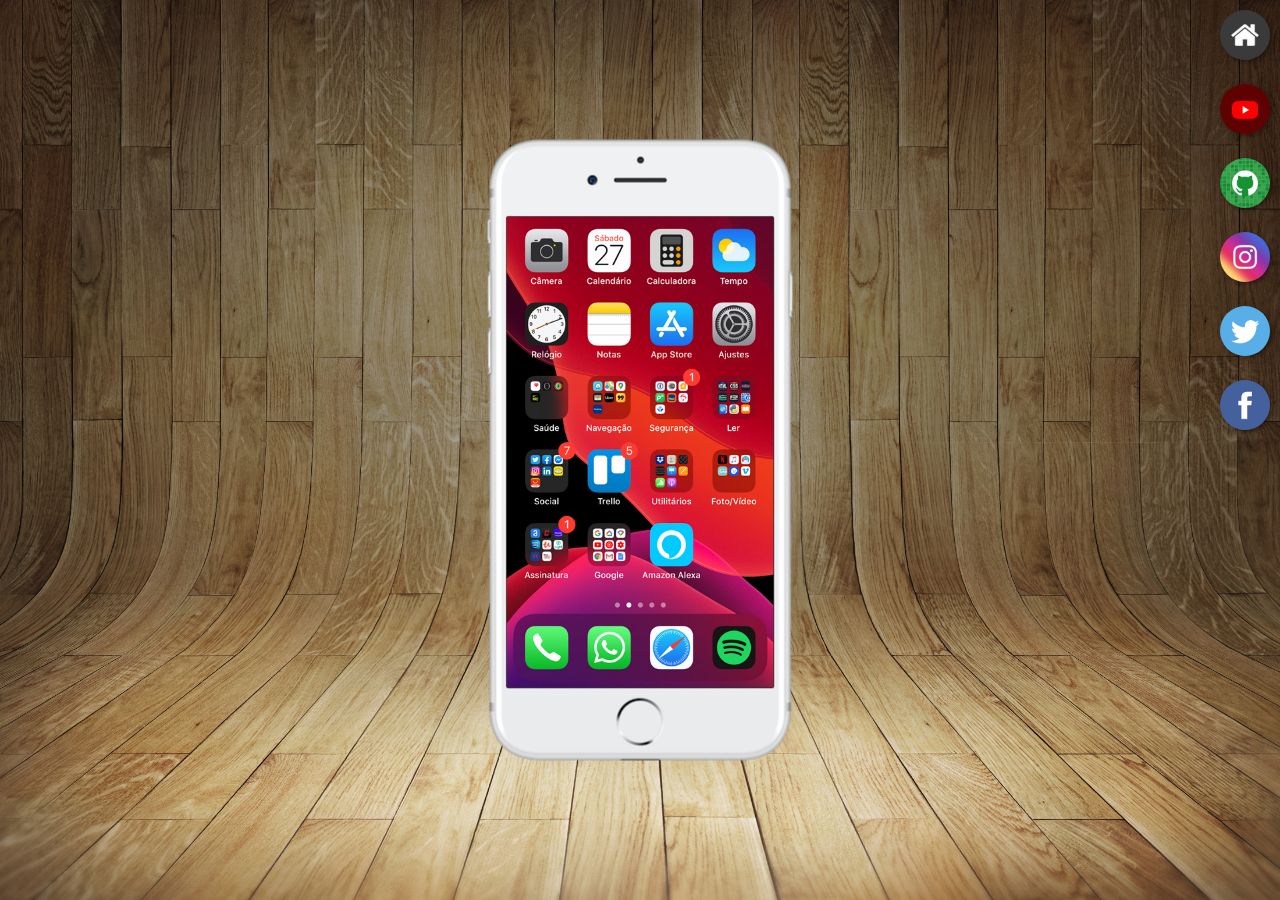
==== index.html @ 4fe433a0 "criando projeto" ====
<!DOCTYPE html>
<html lang="pt-br">
<head>
    <meta charset="UTF-8">
    <meta name="viewport" content="width=device-width, initial-scale=1.0">
    <link rel="shortcut icon" href="favicon.ico" type="image/x-icon">
    <link rel="stylesheet" href="estilos/style.css">
    <title>Projeto Redes Sociais</title>
</head>
<body>
    <main>
        <section id="telefone">
            <iframe src="home.html" name="tela" id="tela" frameborder="0">
                Seu navegador não é compativel com isso.
            </iframe>


        </section>

        <section id="redes-sociais">
            <a href="home.html" target="tela"> <img src="imagens/logo-home.jpg" alt="home"></a> <br>
            <a href="youtube.html" target="tela"> <img src="imagens/logo-youtube.jpg" alt="YouTube"></a> <br>
            <a href="github.html" target="tela"><img src="imagens/logo-github.jpg" alt="GitHub"></a> <br>
            <a href="instagram.html" target="tela"> <img src="imagens/logo-instagram.jpg" alt="Instagram"></a> <br>
            <a href="twitter.html" target="tela"> <img src="imagens/logo-twitter.jpg" alt="Twitter"></a> <br>
            <a href="facebook.html" target="tela"> <img src="imagens/logo-facebook.jpg" alt="Facebook"></a> <br>

        </section>
    </main>
    
</body>
</html>
---- estilos/style.css ----
@charset "UTF-8";

*{
    margin: 0px;
    padding: 0px;
    font-family: Arial, Helvetica, sans-serif;
}

html, body{
    height: 100vh;
    width: 100vw;
    background-color: black;
}

body{
    background: url(../imagens/fundo-madeira.jpg) no-repeat top center;
    background-size: cover;
    background-attachment: fixed;


}

main{
    height: 100vh;
    position: relative;
    
}

section#telefone{
    position: absolute;
    top: 50%;
    left: 50%;
    transform: translate(-50%, -50%);

    height: 627px;
    width: 311px;
    background-color: blue;
    background: url('../imagens/frame-iphone.png') no-repeat;

   
}

iframe#tela {

    position: relative;
    top: 80px;
    left: 22px;
    width: 267px;
    height: 471px;
}

section#redes-sociais{
    text-align: right;
}

section#redes-sociais  img {
    width: 50px;
    margin: 10px;
    border-radius: 50%;
    box-shadow: 2px 2px 5px rgba(0, 0, 0, 0.400);
    box-sizing: border-box;
    

}

section#redes-sociais img:hover {
    border: 2px solid rgba(255, 255, 255, 0.604);
    transform: translate(-3px, -3px);
    box-shadow: 5px 5px 10px rgba(0, 0, 0, 0.513);
    transition: transform .4s, border .5s;
}
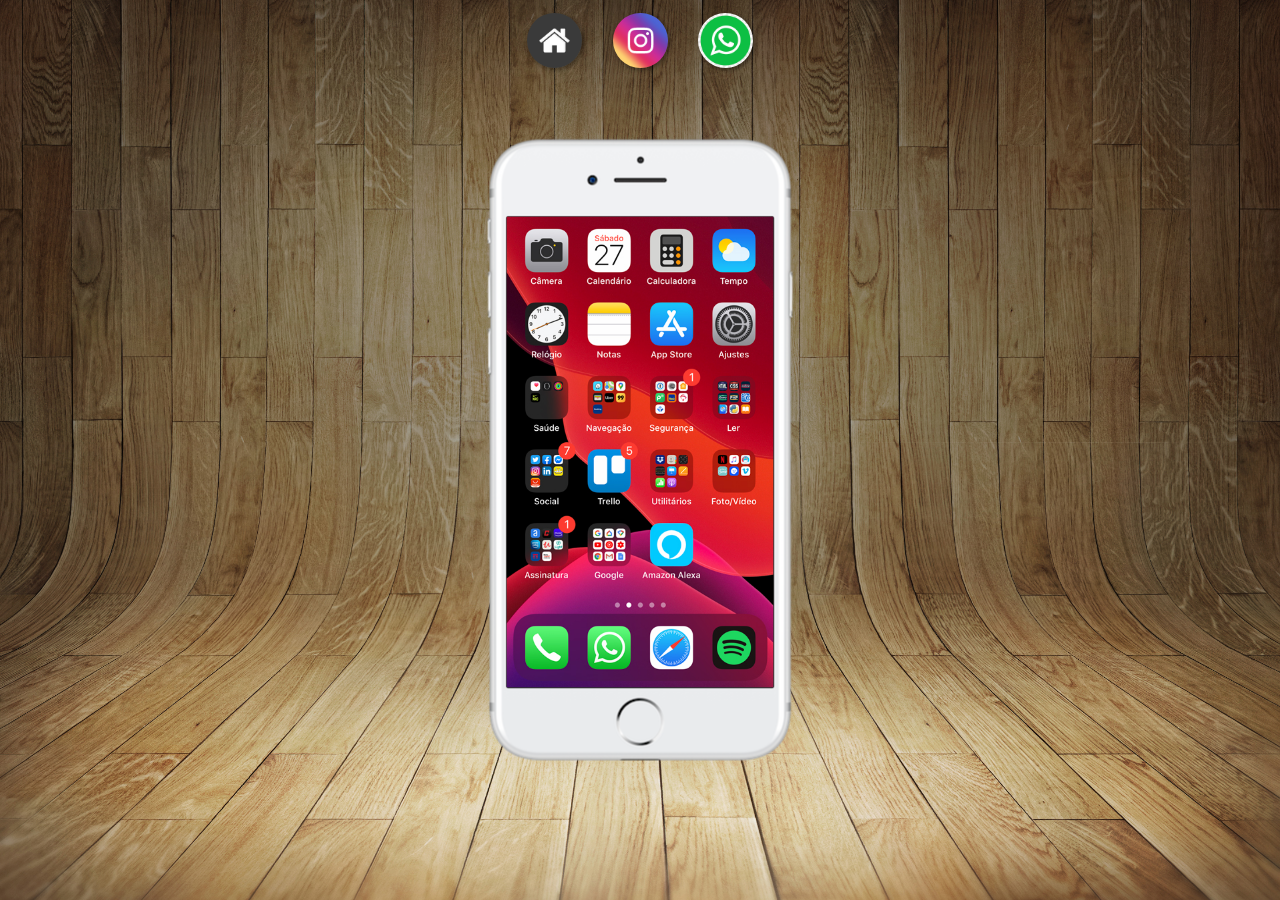
==== commit 28941a5d: "salvando projeto" ====
--- a/index.html
+++ b/index.html
@@ -18,12 +18,9 @@
         </section>
 
         <section id="redes-sociais">
-            <a href="home.html" target="tela"> <img src="imagens/logo-home.jpg" alt="home"></a> <br>
-            <a href="youtube.html" target="tela"> <img src="imagens/logo-youtube.jpg" alt="YouTube"></a> <br>
-            <a href="github.html" target="tela"><img src="imagens/logo-github.jpg" alt="GitHub"></a> <br>
-            <a href="instagram.html" target="tela"> <img src="imagens/logo-instagram.jpg" alt="Instagram"></a> <br>
-            <a href="twitter.html" target="tela"> <img src="imagens/logo-twitter.jpg" alt="Twitter"></a> <br>
-            <a href="facebook.html" target="tela"> <img src="imagens/logo-facebook.jpg" alt="Facebook"></a> <br>
+            <a href="home.html" target="tela"> <img src="imagens/logo-home.jpg" alt="home"></a> 
+            <a href="instagram.html" target="tela"> <img src="imagens/logo-instagram.jpg" alt="Instagram"></a> 
+            <a href="whatsapp.html" target="tela"><img src="imagens/logo-whatsapp.jpg" alt="GitHub"></a> 
 
         </section>
     </main>
--- a/estilos/style.css
+++ b/estilos/style.css
@@ -50,12 +50,12 @@
 }
 
 section#redes-sociais{
-    text-align: right;
+    text-align: center;
 }
 
 section#redes-sociais  img {
-    width: 50px;
-    margin: 10px;
+    width: 55px;
+    margin: 13px;
     border-radius: 50%;
     box-shadow: 2px 2px 5px rgba(0, 0, 0, 0.400);
     box-sizing: border-box;
@@ -64,7 +64,7 @@
 }
 
 section#redes-sociais img:hover {
-    border: 2px solid rgba(255, 255, 255, 0.604);
+    border: 2px solid rgba(0, 0, 255, 0.712);
     transform: translate(-3px, -3px);
     box-shadow: 5px 5px 10px rgba(0, 0, 0, 0.513);
     transition: transform .4s, border .5s;
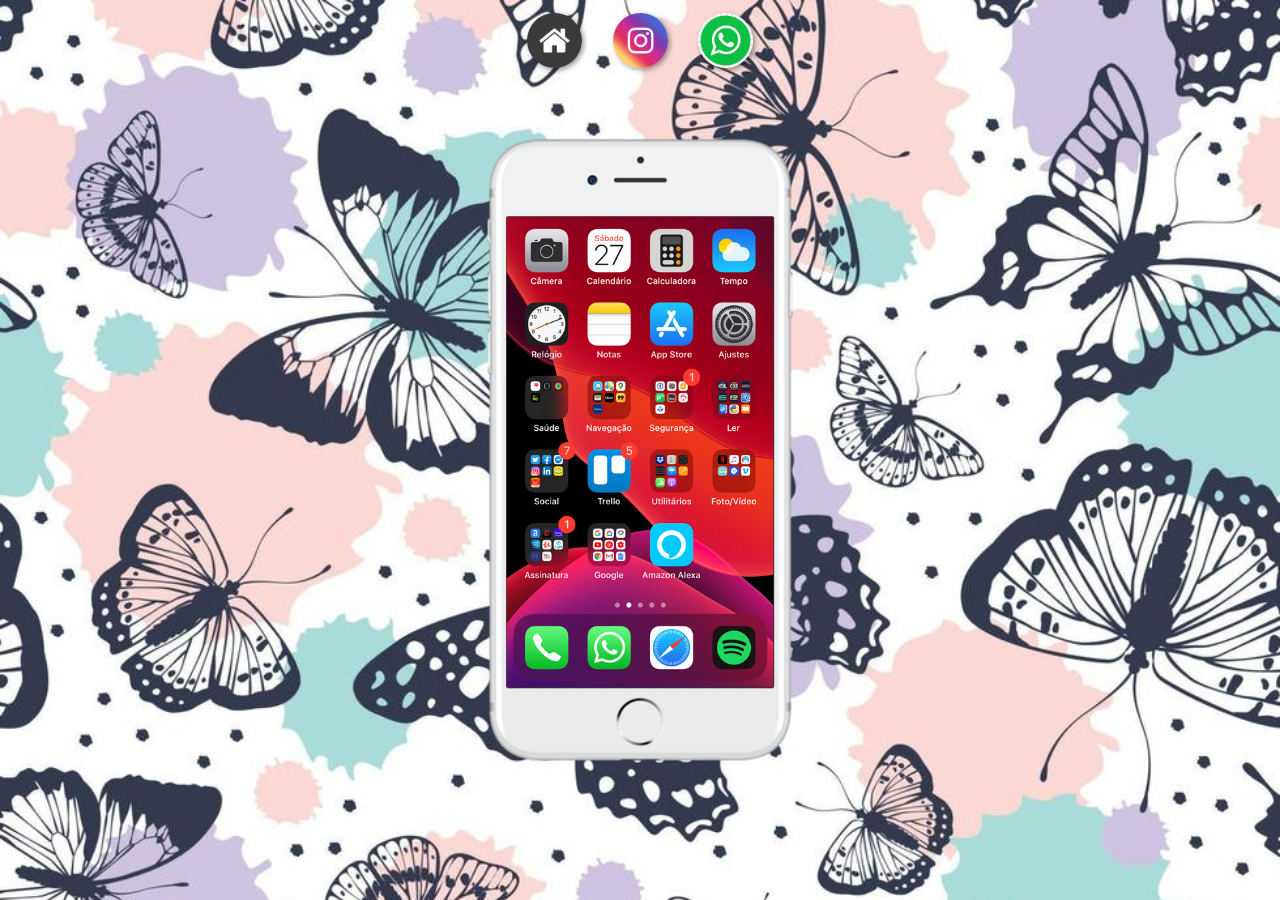
==== commit 08e112e1: "atualizacao plano de fundo" ====
--- a/index.html
+++ b/index.html
@@ -20,7 +20,7 @@
         <section id="redes-sociais">
             <a href="home.html" target="tela"> <img src="imagens/logo-home.jpg" alt="home"></a> 
             <a href="instagram.html" target="tela"> <img src="imagens/logo-instagram.jpg" alt="Instagram"></a> 
-            <a href="whatsapp.html" target="tela"><img src="imagens/logo-whatsapp.jpg" alt="GitHub"></a> 
+            <a href="whatsapp.html" target="tela"><img src="imagens/logo-whatsapp.jpg" alt="Whatsapp"></a> 
 
         </section>
     </main>
--- a/estilos/style.css
+++ b/estilos/style.css
@@ -13,7 +13,7 @@
 }
 
 body{
-    background: url(../imagens/fundo-madeira.jpg) no-repeat top center;
+    background: url(../imagens/fundo-borboleta1.png) no-repeat top center;
     background-size: cover;
     background-attachment: fixed;
 
